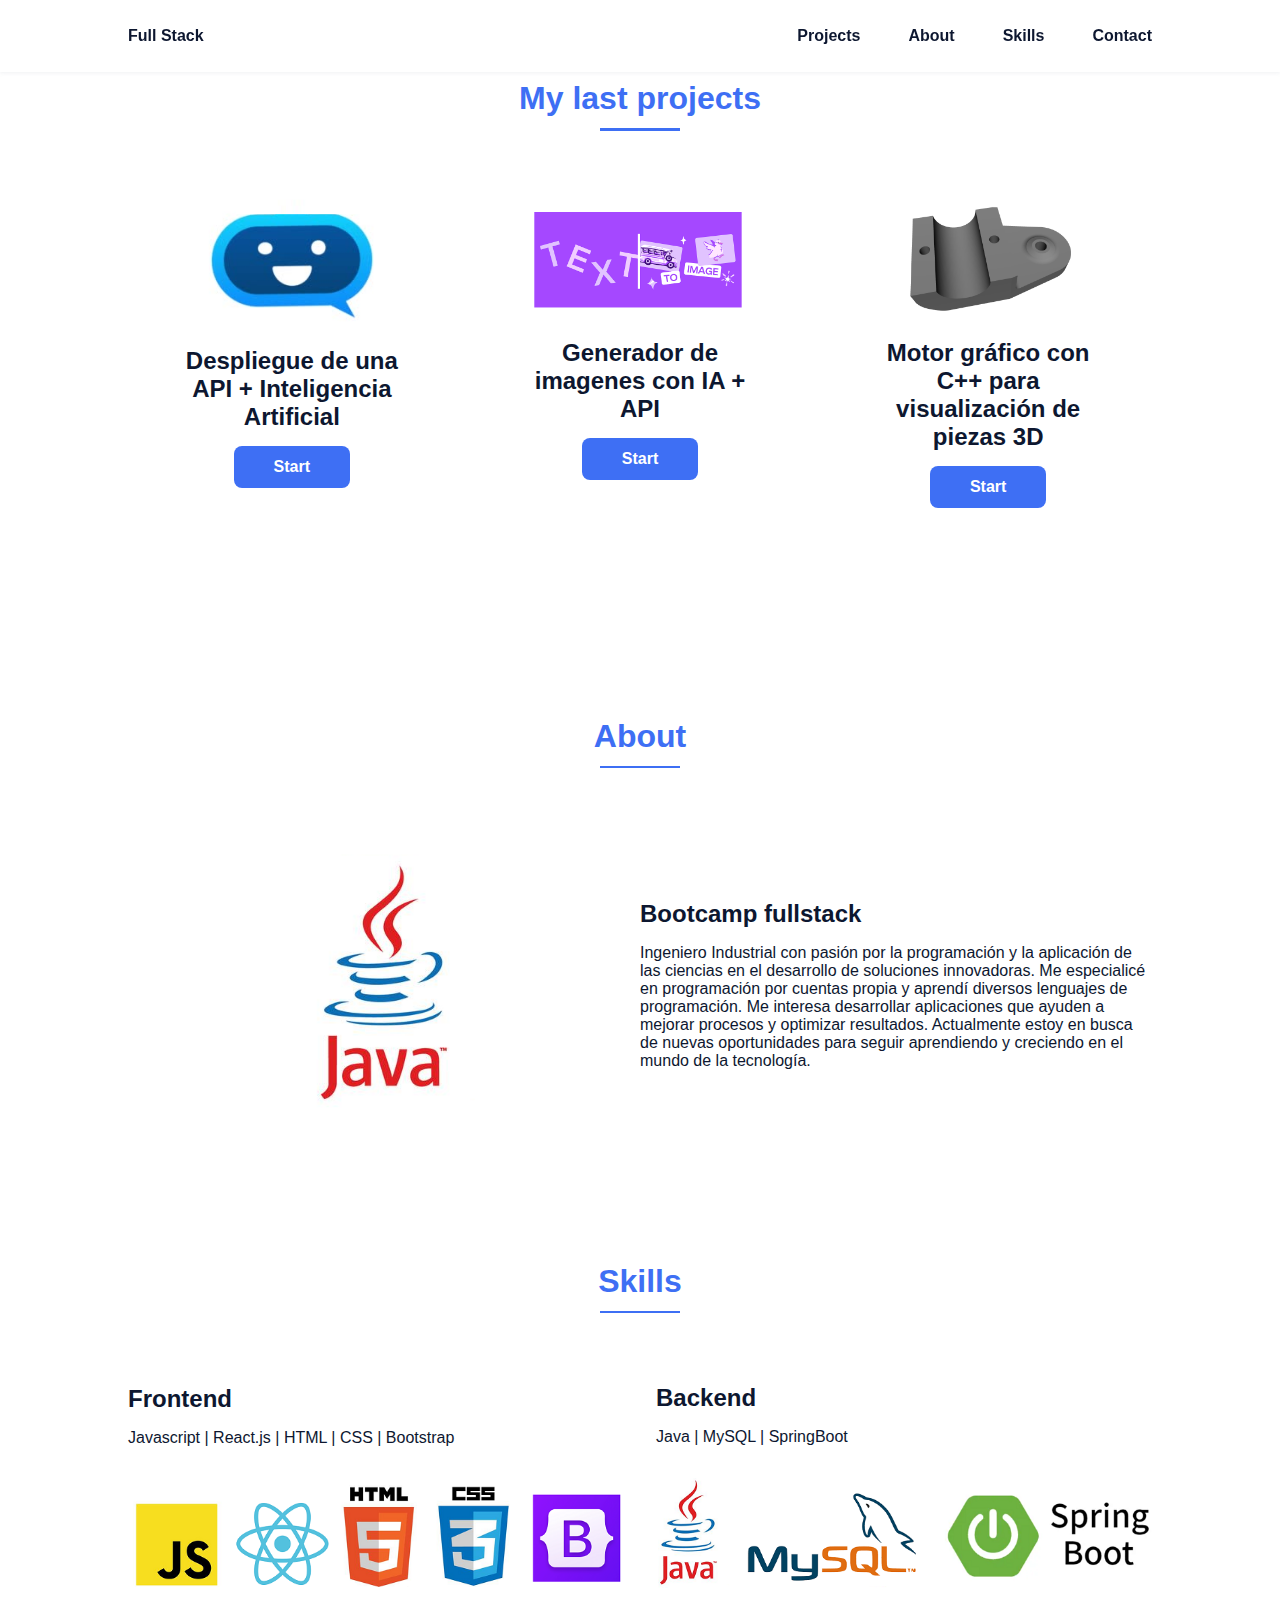
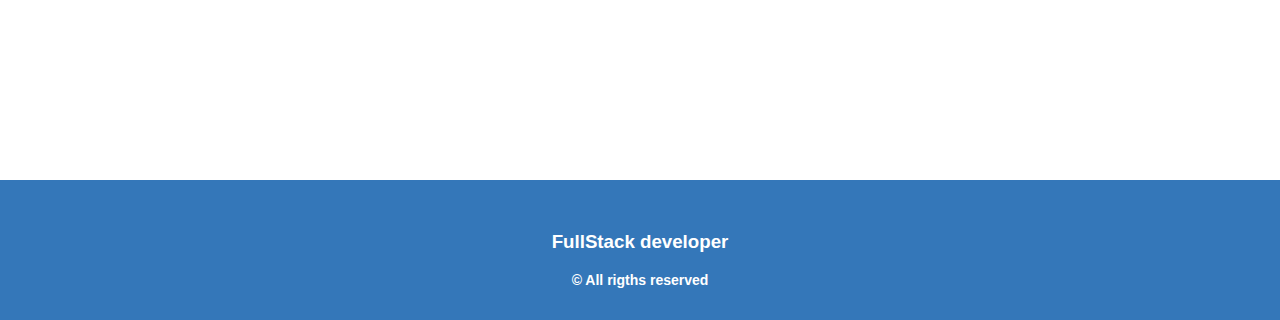
==== index.html @ 151db451 "Add files via upload" ====
<!DOCTYPE html>
<html lang="en">
    <head>
        <meta charset="UTF-8">
    <meta http-equiv="X-UA-Compatible" content="IE=edge">
    <meta name="viewport" content="width=device-width, initial-scale=1.0">
        
        <link rel="stylesheet" href="assets/css/styles.css">

        <title>John portfolio</title>
    </head>
    <body>
        <!--===== HEADER =====-->
        <header class="l-header">
            <nav class="nav bd-grid">
                <div>
                    <a href="index.html" class="nav__logo">Full Stack</a>
                </div>

                <div class="nav__menu" id="nav-menu">
                    <ul class="nav__list">
                        <li class="nav__item"><a href="#blog" class="nav__link">Projects</a></li> 
                        <li class="nav__item"><a href="#about" class="nav__link">About</a></li>
                        <li class="nav__item"><a href="#skills" class="nav__link">Skills</a></li>
                        <li class="nav__item"><a href="https://www.linkedin.com/in/johngp97" class="nav__link">Contact</a></li>
                    </ul>
                </div>

                <div class="nav__toggle" id="nav-toggle">
                    <i class='bx bx-menu'></i>
                </div>
            </nav>
        </header>


        <main class="l-main">

            <!----------------------My latest projects section----------------->
           
            <div class="container" id="blog">
                <section class="work section" id="work">
                  <h2 class="section-title" id="blog">My last projects</h2>
                  <div class="grid">
                        <div class="card">
                            <div class="card">
                                <div class="card_img">
                                    <img src="assets/img/project1.png">
                                </div>
                                <div class="card_body">
                                    <h2>Despliegue de una API + Inteligencia Artificial</h2>
                                    
                                </div>
                                <a href="project.html" class="button">Start</a>
                            </div>    
                        </div>
                        <div class="card">
                            <div class="card">
                                <div class="card_img">
                                    <img src="assets/img/project2.png">
                                </div>
                                <div class="card_body">
                                    <h2>Generador de imagenes con IA + API</h2>
                                </div>
                                <a href="project2.html" class="button">Start</a>
                            </div>    
                        </div>

                        <div class="card">
                            <div class="card">
                                <div class="card_img">
                                    <img src="assets/img/project3.png">
                                </div>
                                <div class="card_body">
                                    <h2>Motor gráfico con C++ para visualización de piezas 3D</h2>
                                </div>
                                <a href="project3.html" class="button">Start</a>
                            </div>    
                        </div>

                    </div>

                </section>
            </div>

            <!--===== ABOUT =====-->
            <section class="about section " id="about">
                <h2 class="section-title">About</h2>

                <div class="about__container bd-grid">
                    <div class="about__img">
                        <img src="assets/img/about.png" alt="">
                    </div>
                    
                    <div>
                        <h2 class="about__subtitle">Bootcamp fullstack</h2>
                        <p class="about__text"> 
                        Ingeniero Industrial con pasión por la programación y la aplicación de las ciencias en el desarrollo de soluciones
innovadoras. Me especialicé en programación por cuentas propia y aprendí diversos lenguajes de programación.
Me interesa desarrollar aplicaciones que ayuden a mejorar procesos y optimizar resultados.
Actualmente estoy en busca de nuevas oportunidades para seguir aprendiendo y creciendo en el mundo de la tecnología.
                    </div>                                   
                </div>
            </section>

            <!--===== SKILLS =====-->
            <section class="skills section" id="skills">
                <h2 class="section-title">Skills</h2><br><br>

                <div class="skills__container bd-grid">          
                    <div>
                        <h2 class="skills__subtitle">Frontend</h2>
                        <p class="skills__text">Javascript | React.js | HTML | CSS | Bootstrap</p>
                        <img src="assets/img/frontend.png">
                    </div>

                    <div>
                        <h2 class="skills__subtitle">Backend</h2>
                        <p class="skills__text">Java | MySQL | SpringBoot</p>
                        <img src="assets/img/backend.png">
                    </div>
                    
                </div>
            </section><br><br><br><br><br><br><br><br>

     
           

            
        </main>
        

        <!--===== FOOTER =====-->
        <footer class="footer">
            <h3>FullStack developer</h3>
            <p class="footer__copy">&#169 All rigths reserved</p>
        </footer>



    </body>
</html>
---- assets/css/styles.css ----
/*===== VARIABLES CSS =====*/
:root {
  --header-height: 3rem;
  --font-semi: 600;
  /*===== Colores =====*/
  /*Purple 260 - Red 355 - Blue 224 - Pink 340*/
  /* HSL color mode */
  --hue-color: 224;
  --first-color: hsl(var(--hue-color), 89%, 60%);
  --second-color: hsl(var(--hue-color), 56%, 12%);
  /*===== Fuente y tipografia =====*/
  --body-font: 'Poppins', sans-serif;
  --big-font-size: 2rem;
  --h2-font-size: 1.25rem;
  --normal-font-size: .938rem;
  --smaller-font-size: .75rem;
  /*===== Margenes =====*/
  --mb-2: 1rem;
  --mb-4: 2rem;
  --mb-5: 2.5rem;
  --mb-6: 3rem;
  /*===== z index =====*/
  --z-back: -10;
  --z-fixed: 100;
}

@media screen and (min-width: 968px) {
  :root {
    --big-font-size: 3.5rem;
    --h2-font-size: 2rem;
    --normal-font-size: 1rem;
    --smaller-font-size: .875rem;
  }
}

/*===== BASE =====*/
*, ::before, ::after {
  box-sizing: border-box;
}

html {
  scroll-behavior: smooth;
}

body {
  margin: var(--header-height) 0 0 0;
  font-family: var(--body-font);
  font-size: var(--normal-font-size);
  color: var(--second-color);
}

h1, h2, p {
  margin: 0;
}

ul {
  margin: 0;
  padding: 0;
  list-style: none;
}

a {
  text-decoration: none;
}

img {
  max-width: 100%;
  height: auto;
  display: block;
}

/*===== CLASS CSS ===== */
.section-title {
  position: relative;
  font-size: var(--h2-font-size);
  color: var(--first-color);
  margin-top: var(--mb-2);
  margin-bottom: var(--mb-4);
  text-align: center;
}

.section-title::after {
  position: absolute;
  content: '';
  width: 64px;
  height: 0.18rem;
  left: 0;
  right: 0;
  margin: auto;
  top: 2rem;
  background-color: var(--first-color);
}

.section {
  padding-top: 3rem;
  padding-bottom: 2rem;
}

/*===== LAYOUT =====*/
.bd-grid {
  max-width: 1024px;
  display: grid;
  margin-left: var(--mb-2);
  margin-right: var(--mb-2);
}

.l-header {
  width: 100%;
  position: fixed;
  top: 0;
  left: 0;
  z-index: var(--z-fixed);
  background-color: #fff;
  box-shadow: 0 1px 4px rgba(146, 161, 176, 0.15);
}

/*===== NAV =====*/
.nav {
  height: var(--header-height);
  display: flex;
  justify-content: space-between;
  align-items: center;
  font-weight: var(--font-semi);
}

@media screen and (max-width: 767px) {
  .nav__menu {
    position: fixed;
    top: var(--header-height);
    right: -100%;
    width: 80%;
    height: 100%;
    padding: 2rem;
    background-color: var(--second-color);
    transition: .5s;
  }
}

.nav__item {
  margin-bottom: var(--mb-4);
}

.nav__link {
  position: relative;
  color: #fff;
}

.nav__link:hover {
  position: relative;
}

.nav__link:hover::after {
  position: absolute;
  content: '';
  width: 100%;
  height: 0.18rem;
  left: 0;
  top: 2rem;
  background-color: var(--first-color);
}

.nav__logo {
  color: var(--second-color);
}

.nav__toggle {
  color: var(--second-color);
  font-size: 1.5rem;
  cursor: pointer;
}

/*Active menu*/
.active::after {
  position: absolute;
  content: '';
  width: 100%;
  height: 0.18rem;
  left: 0;
  top: 2rem;
  background-color: var(--first-color);
}

/*=== Show menu ===*/
.show {
  right: 0;
}

/*===== HOME =====*/
.home {
  position: relative;
  row-gap: 5rem;
  padding: 4rem 0 5rem;
}

.home__data {
  align-self: center;
}

.home__title {
  font-size: var(--big-font-size);
  margin-bottom: var(--mb-5);
}

.home__title-color {
  color: var(--first-color);
}

.home__social {
  display: flex;
  flex-direction: column;
}

.home__social-icon {
  width: max-content;
  margin-bottom: var(--mb-2);
  font-size: 1.5rem;
  color: var(--second-color);
}

.home__social-icon:hover {
  color: var(--first-color);
}

.home__img {
  position: absolute;
  right: 0;
  bottom: 0;
  width: 260px;
}

.home__blob {
  fill: var(--first-color);
}

.home__blob-img {
  width: 400px;
  height: 300px;
  
}

/*BUTTONS*/
.button {
  display: inline-block;
  background-color: var(--first-color);
  color: #fff;
  padding: .75rem 2.5rem;
  font-weight: var(--font-semi);
  border-radius: .5rem;
  transition: .3s;
}

.button:hover {
  box-shadow: 0px 10px 36px rgba(0, 0, 0, 0.15);
}

/* ===== ABOUT =====*/
.about__container {
  row-gap: 2rem;
  text-align: center;
}

.about__subtitle {
  margin-bottom: var(--mb-2);
}

.about__img {
  justify-self: center;
}

.about__img img {
  width: 200px;

  border-radius: .5rem;
}

/* ===== SKILLS =====*/
.skills__container {
  row-gap: 2rem;
  text-align: center;
}

.skills__subtitle {
  margin-bottom: var(--mb-2);
}

.skills__text {
  margin-bottom: var(--mb-4);
}

.skills__data {
  display: flex;
  justify-content: space-between;
  align-items: center;
  position: relative;
  font-weight: var(--font-semi);
  padding: .5rem 1rem;
  margin-bottom: var(--mb-4);
  border-radius: .5rem;
  box-shadow: 0px 4px 25px rgba(14, 36, 49, 0.15);
}

.skills__icon {
  font-size: 2rem;
  margin-right: var(--mb-2);
  color: var(--first-color);
}

.skills__names {
  display: flex;
  align-items: center;
}

.skills__bar {
  position: absolute;
  left: 0;
  bottom: 0;
  background-color: var(--first-color);
  height: .25rem;
  border-radius: .5rem;
  z-index: var(--z-back);
}

.skills__html {
  width: 95%;
}

.skills__css {
  width: 95%;
}

.skills__js {
  width: 95%;
}

/*
.skills__ux {
  width: 95%;
}
*/

.skills__img {
  border-radius: .5rem;
}

/* ===== WORK =====*/
.work__container {
  row-gap: 2rem;
}
work__container bd-grid{
    hover {
  background-color: yellow;
}
}
/*
.top-part{
    backface-visibility: visible;
    transition-property: all;
    box-decoration-break: slice;
}
*/

.work__img {
  box-shadow: 0px 4px 25px rgba(14, 36, 49, 0.15);
  border-radius: .5rem;
  overflow: hidden;
}

.work__img img {
  transition: 1s;
}

.work__img img:hover {
  transform: scale(1.1);
}

/* ===== CONTACT =====*/
.contact__input {
  width: 100%;
  font-size: var(--normal-font-size);
  font-weight: var(--font-semi);
  padding: 1rem;
  border-radius: .5rem;
  border: 1.5px solid var(--second-color);
  outline: none;
  margin-bottom: var(--mb-4);
}

.contact__button {
  display: block;
  border: none;
  outline: none;
  font-size: var(--normal-font-size);
  cursor: pointer;
  margin-left: auto;
}

/* ===== FOOTER =====*/
.footer {
  background-color: #3477b9;
  color: #fff;
  text-align: center;
  font-weight: var(--font-semi);
  padding: 2rem 0;
}

.footer__title {
  font-size: 2rem;
  margin-bottom: var(--mb-4);
}

.footer__social {
  margin-bottom: var(--mb-4);
}

.footer__icon {
  font-size: 1.5rem;
  color: #fff;
  margin: 0 var(--mb-2);
}

.footer__copy {
  font-size: var(--smaller-font-size);
}

/* ===== MEDIA QUERIES=====*/
@media screen and (max-width: 320px) {
  .home {
    row-gap: 2rem;
  }
  .home__img {
    width: 200px;
  }
}

@media screen and (min-width: 576px) {
  .home {
    padding: 4rem 0 2rem;
  }
  .home__social {
    padding-top: 0;
    padding-bottom: 2.5rem;
    flex-direction: row;
    align-self: flex-end;
  }
  .home__social-icon {
    margin-bottom: 0;
    margin-right: var(--mb-4);
  }
  .home__img {
    width: 300px;
    bottom: 25%;
  }
  .about__container {
    grid-template-columns: repeat(2, 1fr);
    align-items: center;
    text-align: initial;
  }
  .skills__container {
    grid-template-columns: .7fr;
    justify-content: center;
    column-gap: 1rem;
  }
  .work__container {
    grid-template-columns: repeat(2, 1fr);
    column-gap: 2rem;
    padding-top: 2rem;
  }
  .contact__form {
    width: 360px;
    padding-top: 2rem;
  }
  .contact__container {
    justify-items: center;
  }
}

@media screen and (min-width: 768px) {
  body {
    margin: 0;
  }
  .section {
    padding-top: 4rem;
    padding-bottom: 3rem;
  }
  .section-title {
    margin-bottom: var(--mb-6);
  }
  .section-title::after {
    width: 80px;
    top: 3rem;
  }
  .nav {
    height: calc(var(--header-height) + 1.5rem);
  }
  .nav__list {
    display: flex;
    padding-top: 0;
  }
  .nav__item {
    margin-left: var(--mb-6);
    margin-bottom: 0;
  }
  .nav__toggle {
    display: none;
  }
  .nav__link {
    color: var(--second-color);
  }
  .home {
    padding: 8rem 0 2rem;
  }
  .home__img {
    width: 400px;
    bottom: 10%;
  }
  .about__container {
    padding-top: 2rem;
  }
  .about__img img {
    width: 300px;
  }
  .skills__container {
    grid-template-columns: repeat(2, 1fr);
    column-gap: 2rem;
    align-items: center;
    text-align: initial;
  }
  .work__container {
    grid-template-columns: repeat(3, 1fr);
    column-gap: 2rem;
  }
}

@media screen and (min-width: 992px) {
  .bd-grid {
    margin-left: auto;
    margin-right: auto;
  }
  .home {
    padding: 10rem 0 2rem;
  }
  .home__img {
    width: 450px;
  }
}
.container {
    max-width: 70%;
    margin: 0 auto;
    height: 100%;
}

.grid {
    display: grid;
    grid-template-columns: 1fr 1fr 1fr;
    gap: 3%;
    margin: 5% 0;
}

.card {
    overflow: hidden;
    padding: 20px;
    background-color: #FFF;
    border-radius: 30px;
    text-align: center;
}


.card_img img {
    width: 100%;
    height: auto;
    border-radius: 20px;
}

.card_body {
    padding: 26px 20px 36px 20px;
}

.card_title {
    font-family: 'Merriweather',
        serif;
    font-weight: 900;
    text-transform: capitalize;

    font-size: 26px;
    padding-bottom: 20px;
}

.card_body p {
    font-weight: 400;
    font-size: 18px;
    line-height: 1.7;

}

p.card_author {
    font-size: 15px;
    padding-top: 15px;

}

p.card_author a {
    color: #1B1C34;
    font-style: italic;
}

p.card_author a:hover {
    font-weight: bold;
}

a.read_more {
    color: #FFF;
    font-size: 13px;
    text-decoration: none;
    letter-spacing: 1.1px;
    background: #0F1616;
    margin-top: 50px;
    padding: 24px 0px;
    border-radius: 15px;
    display: inline-block;
    width: 70%;
    transition: all .3s ease-in-out;
}

a.read_more:hover {
    box-shadow: 0px 1px 50px rgba(0, 0, 0, 0.15);
    background: #404040;
}

.link {
    position: fixed;
    background-color: #D12322;
    padding: 23px 40px;
    right: -106px;
    border-radius: 5px;
    top: 50%;
    transform: translateY(-50%);
    transform: rotate(-90deg);
    font-size: 18px;
    font-weight: 500;
    color: #FFF;
    text-decoration: none;
    text-transform: capitalize;
    transition: all .1s ease-in-out;
}

.link i {
    padding-left: 7px;
}

.link:hover {
    text-decoration: underline;
    background-color: black;
}

@media only screen and (max-width: 1441px) and (min-width: 1025px) {
    .container {
        max-width: 80%;
    }

    .grid {
        gap: 2%;
    }

    .card {
        padding: 15px;
    }

    .card_body {
        padding: 15px;
    }

    .card_title {
        font-size: 22px;
        padding-bottom: 14px;
    }

    .card_body p {
        font-size: 16px;
    }

    a.read_more {
        padding: 19px 0;
        width: 60%;
        font-size: 11px;
        margin-top: 30px;
    }

}

@media only screen and (max-width: 1024px) {

    .grid {
        grid-template-columns: 1fr;
        gap: 2%;
    }
}

@media only screen and (max-width: 425px) {
    .container {
        max-width: 90%;
    }

    .card {
        padding: 20px 10px;
    }

    .card_body {
        padding: 7px;
    }

    .card_title {
        font-size: 20px;
        padding-bottom: 7px;
    }

    .card_body p {
        font-size: 14px;
    }

    a.read_more {
        padding: 15px 0;
        margin-top: 20px;
    }

}

p {
    font-family: Arial, sans-serif;
}
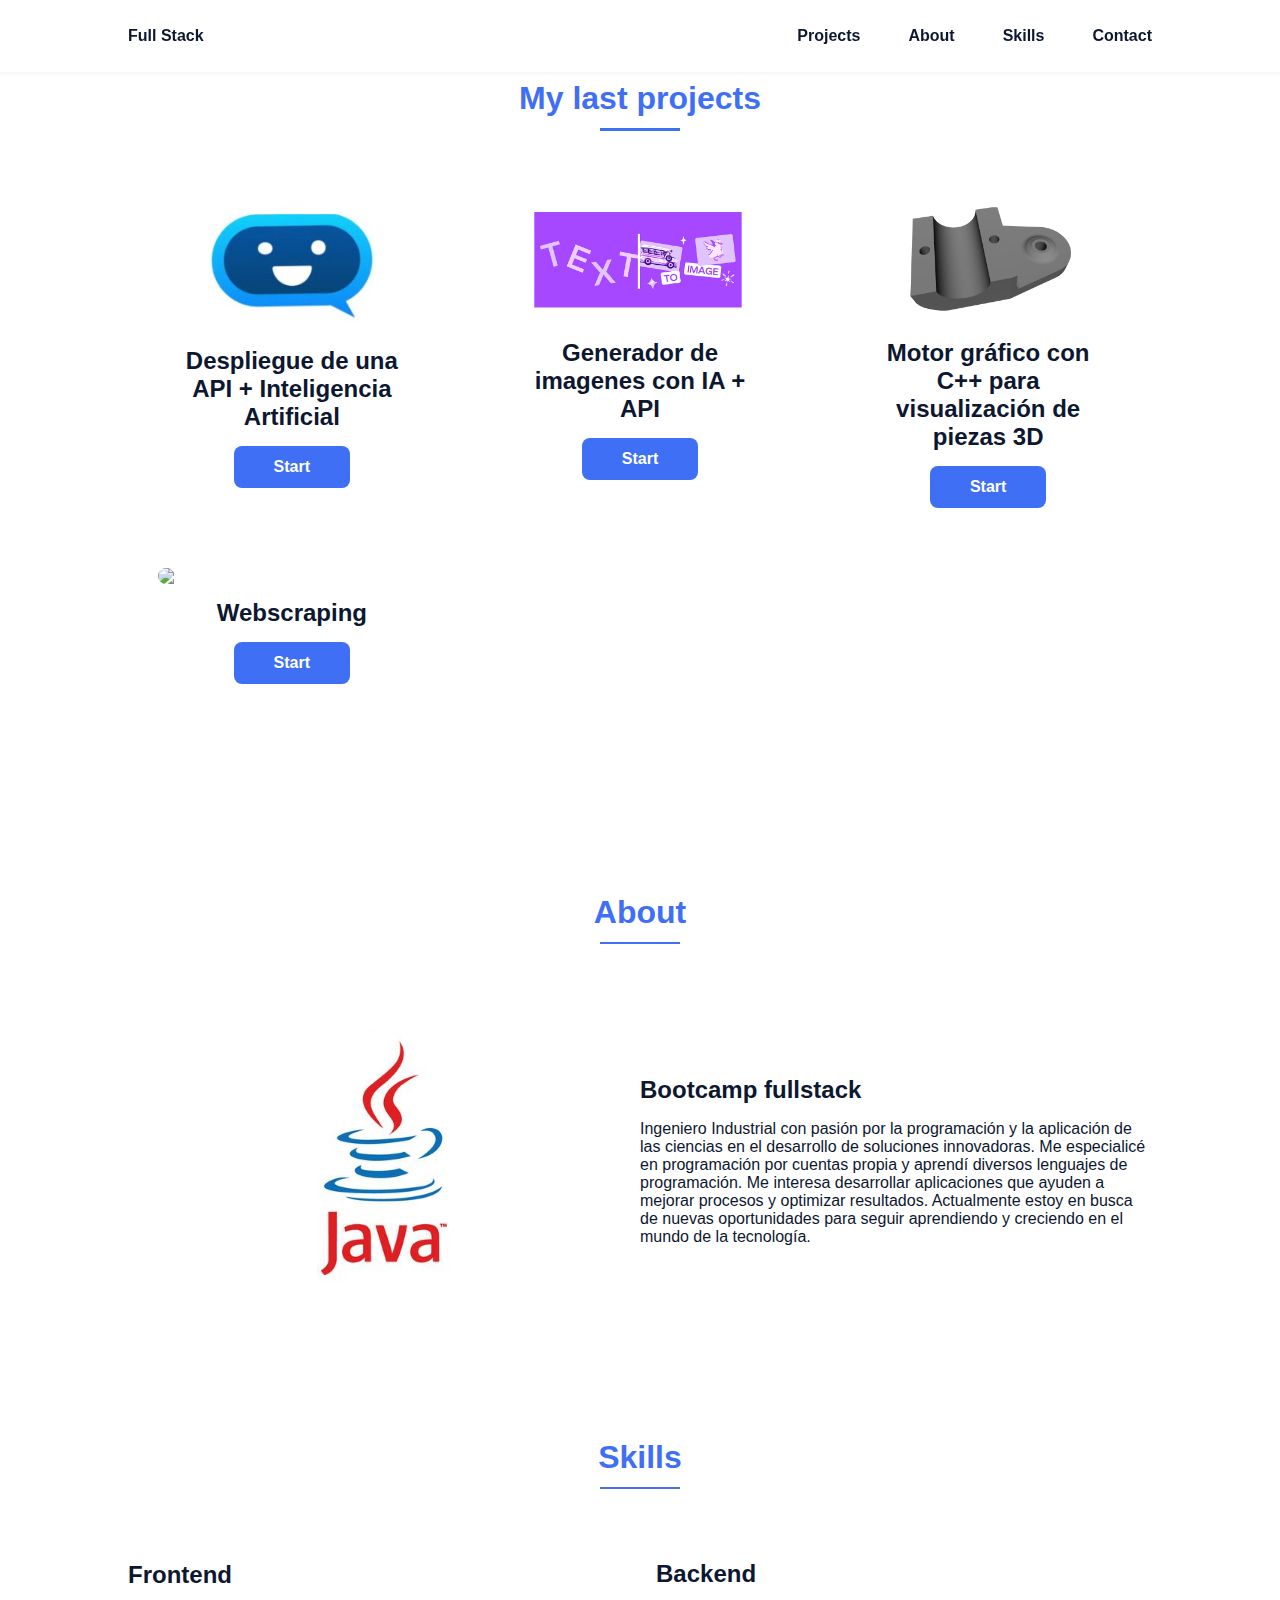
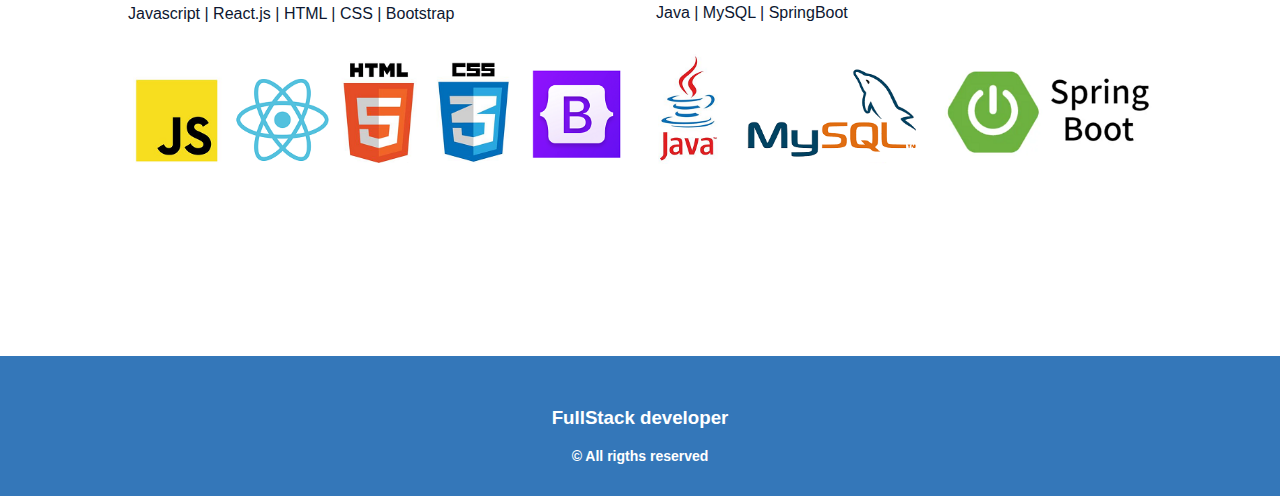
==== commit 33ec51f6: "Update index.html" ====
--- a/index.html
+++ b/index.html
@@ -77,6 +77,18 @@
                             </div>    
                         </div>
 
+                        <div class="card">
+                            <div class="card">
+                                <div class="card_img">
+                                    <img src="assets/img/project4.png">
+                                </div>
+                                <div class="card_body">
+                                    <h2>Webscraping</h2>
+                                </div>
+                                <a href="project4.html" class="button">Start</a>
+                            </div>    
+                        </div>
+
                     </div>
 
                 </section>
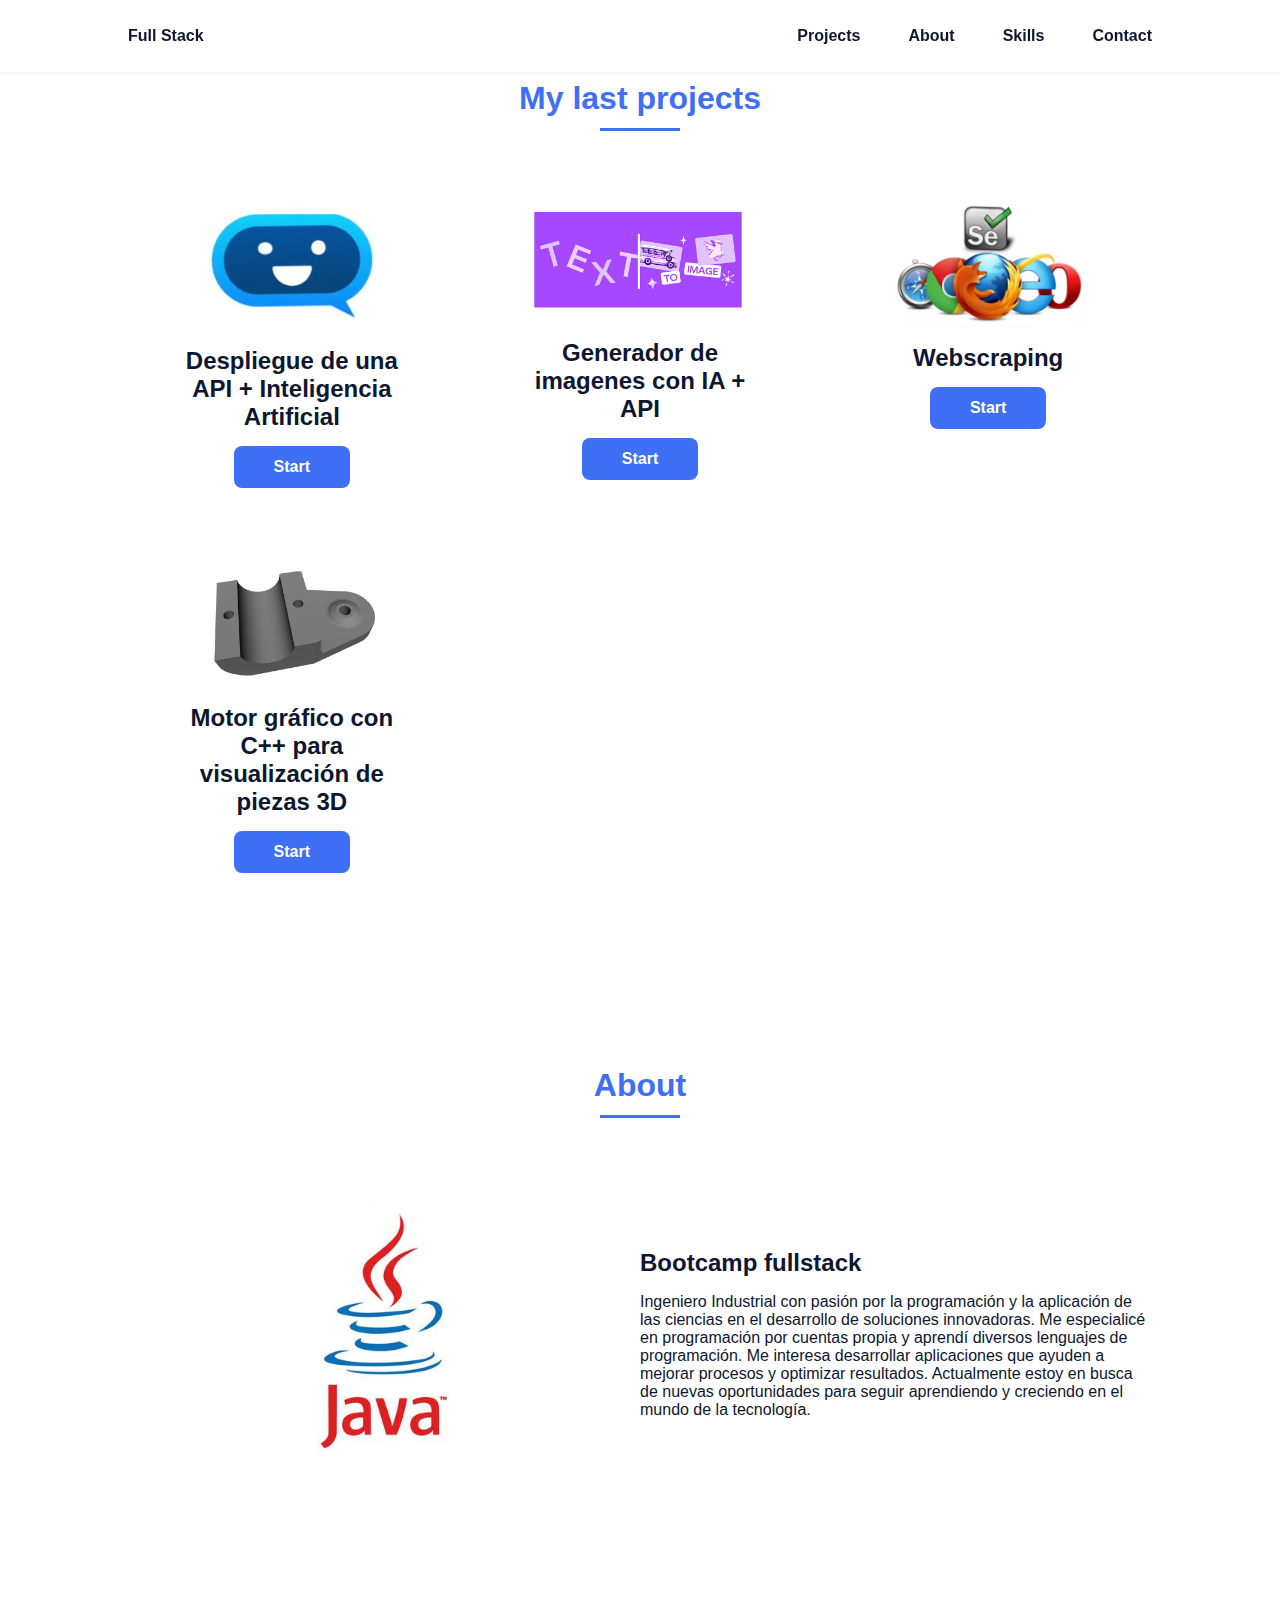
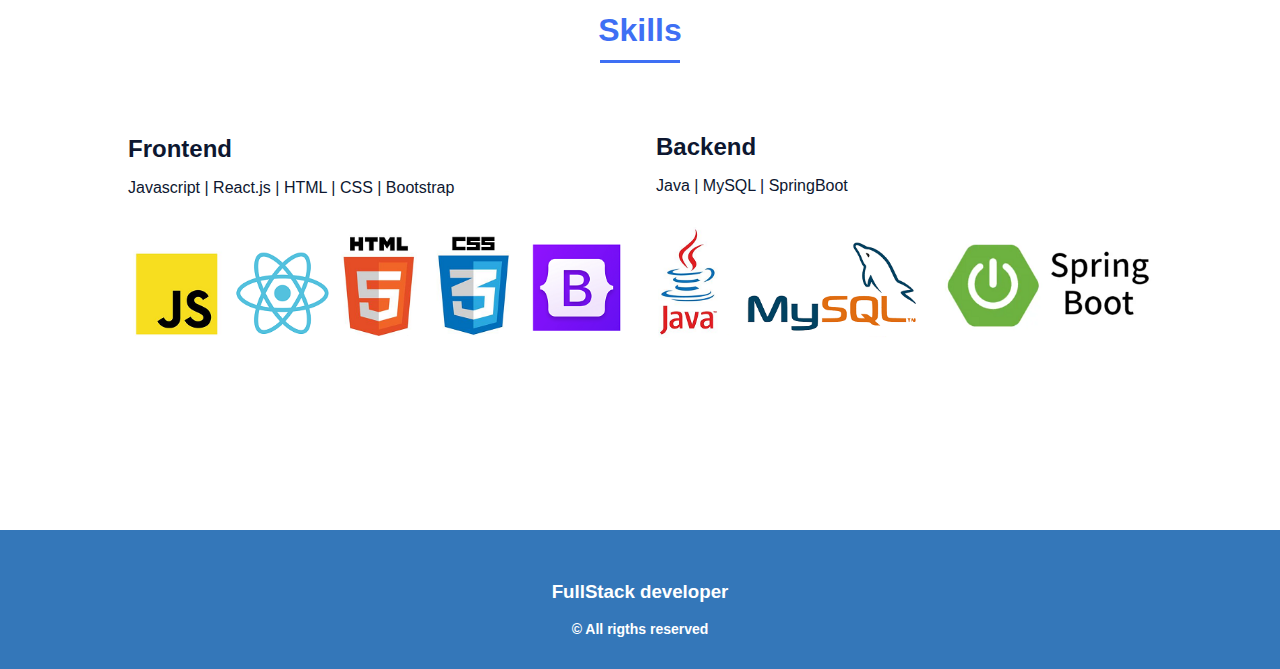
==== commit 53943e0c: "Update index.html" ====
--- a/index.html
+++ b/index.html
@@ -64,6 +64,18 @@
                                 <a href="project2.html" class="button">Start</a>
                             </div>    
                         </div>
+                      
+                      <div class="card">
+                            <div class="card">
+                                <div class="card_img">
+                                    <img src="assets/img/project4.png">
+                                </div>
+                                <div class="card_body">
+                                    <h2>Webscraping</h2>
+                                </div>
+                                <a href="project4.html" class="button">Start</a>
+                            </div>    
+                        </div>
 
                         <div class="card">
                             <div class="card">
@@ -77,17 +89,7 @@
                             </div>    
                         </div>
 
-                        <div class="card">
-                            <div class="card">
-                                <div class="card_img">
-                                    <img src="assets/img/project4.png">
-                                </div>
-                                <div class="card_body">
-                                    <h2>Webscraping</h2>
-                                </div>
-                                <a href="project4.html" class="button">Start</a>
-                            </div>    
-                        </div>
+                        
 
                     </div>
 
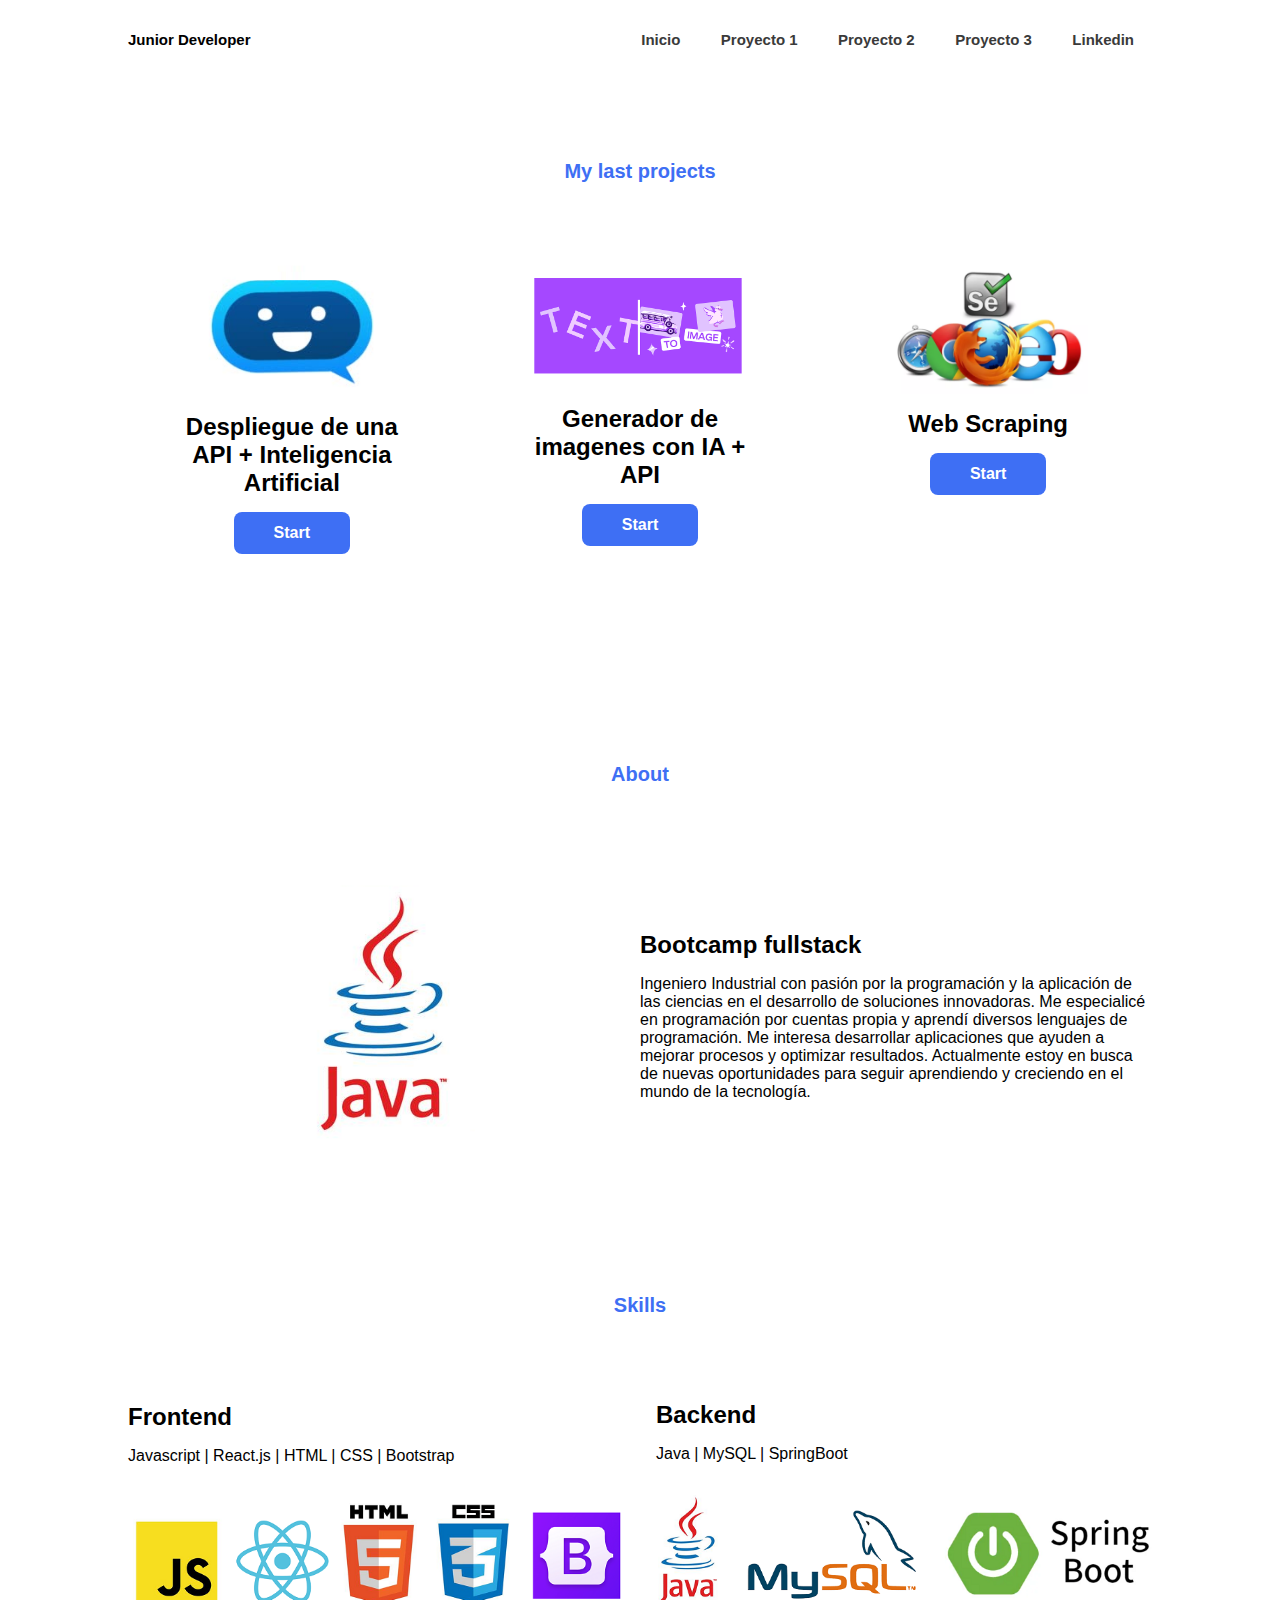
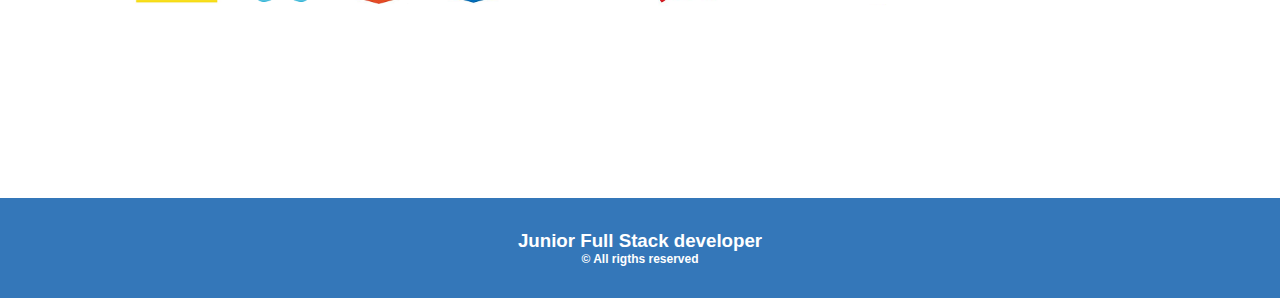
==== commit 11210ef2: "Add files via upload" ====
--- a/index.html
+++ b/index.html
@@ -2,35 +2,33 @@
 <html lang="en">
     <head>
         <meta charset="UTF-8">
-    <meta http-equiv="X-UA-Compatible" content="IE=edge">
-    <meta name="viewport" content="width=device-width, initial-scale=1.0">
+        <meta http-equiv="X-UA-Compatible" content="IE=edge">
+        <meta name="viewport" content="width=device-width, initial-scale=1.0">
         
+        <link rel="stylesheet" href="https://cdnjs.cloudflare.com/ajax/libs/font-awesome/5.13.0/css/all.min.css">
+        <link rel="stylesheet" href="assets/css/header.css">
+        <link rel="stylesheet" href="assets/css/footer.css">
         <link rel="stylesheet" href="assets/css/styles.css">
+        <link rel="icon" href="assets/favicon/favicon.ico" type="image/x-icon">
+
 
         <title>John portfolio</title>
     </head>
     <body>
-        <!--===== HEADER =====-->
-        <header class="l-header">
-            <nav class="nav bd-grid">
-                <div>
-                    <a href="index.html" class="nav__logo">Full Stack</a>
-                </div>
-
-                <div class="nav__menu" id="nav-menu">
-                    <ul class="nav__list">
-                        <li class="nav__item"><a href="#blog" class="nav__link">Projects</a></li> 
-                        <li class="nav__item"><a href="#about" class="nav__link">About</a></li>
-                        <li class="nav__item"><a href="#skills" class="nav__link">Skills</a></li>
-                        <li class="nav__item"><a href="https://www.linkedin.com/in/johngp97" class="nav__link">Contact</a></li>
-                    </ul>
-                </div>
-
-                <div class="nav__toggle" id="nav-toggle">
-                    <i class='bx bx-menu'></i>
-                </div>
-            </nav>
-        </header>
+        <nav>
+            <input type="checkbox" id="check">
+            <label for="check" class="checkbtn">
+                <i class="fas fa-bars"></i>
+            </label>
+            <label class="logo">Junior Developer</label>
+            <ul>
+                <li><a href="index.html">Inicio</a></li>
+                <li><a href="project.html">Proyecto 1</a></li>
+                <li><a href="project2.html">Proyecto 2</a></li>
+                <li><a href="project3.html">Proyecto 3</a></li>
+                <li><a href="https://linkedin.com/in/johngp97">Linkedin</a></li>
+            </ul>
+        </nav>
 
 
         <main class="l-main">
@@ -50,7 +48,7 @@
                                     <h2>Despliegue de una API + Inteligencia Artificial</h2>
                                     
                                 </div>
-                                <a href="project.html" class="button">Start</a>
+                                <a href="https://johnbigdata.netlify.app/project.html" class="button">Start</a>
                             </div>    
                         </div>
                         <div class="card">
@@ -61,19 +59,7 @@
                                 <div class="card_body">
                                     <h2>Generador de imagenes con IA + API</h2>
                                 </div>
-                                <a href="project2.html" class="button">Start</a>
-                            </div>    
-                        </div>
-                      
-                      <div class="card">
-                            <div class="card">
-                                <div class="card_img">
-                                    <img src="assets/img/project4.png">
-                                </div>
-                                <div class="card_body">
-                                    <h2>Webscraping</h2>
-                                </div>
-                                <a href="project4.html" class="button">Start</a>
+                                <a href="https://johnbigdata.netlify.app/project2.html" class="button">Start</a>
                             </div>    
                         </div>
 
@@ -83,13 +69,11 @@
                                     <img src="assets/img/project3.png">
                                 </div>
                                 <div class="card_body">
-                                    <h2>Motor gráfico con C++ para visualización de piezas 3D</h2>
+                                    <h2>Web Scraping</h2>
                                 </div>
-                                <a href="project3.html" class="button">Start</a>
+                                <a href="https://johnbigdata.netlify.app/project3.html" class="button">Start</a>
                             </div>    
                         </div>
-
-                        
 
                     </div>
 
@@ -145,7 +129,7 @@
 
         <!--===== FOOTER =====-->
         <footer class="footer">
-            <h3>FullStack developer</h3>
+            <h3>Junior Full Stack developer</h3>
             <p class="footer__copy">&#169 All rigths reserved</p>
         </footer>
 
--- a/assets/css/header.css
+++ b/assets/css/header.css
@@ -0,0 +1,118 @@
+
+*{
+    padding:0;
+    margin:0;
+    text-decoration:none;
+    list-style:none;
+    box-sizing:border-box;
+  }
+  
+  
+  body{
+    font-family: 'Poppins', sans-serif;
+  }
+  
+  nav{
+    background:rgb(255, 255, 255);
+    height:80px;
+    width:100%;
+  }
+  
+  .enlace{
+    position:absolute;
+    padding:20px 50px;
+  }
+  
+  label.logo{
+    color:rgb(0, 0, 0);
+    font-size:15px;
+    line-height:80px;
+    padding:0 10%;
+    font-weight:bold;
+  }
+  
+  nav ul{
+    float:right;
+    margin-right:10%;
+  }
+  
+  nav ul li{
+    display:inline-block;
+    line-height:80px;
+    margin:0 5px;
+  }
+  
+  nav ul li a{
+    color:rgb(58, 58, 58);
+    font-size:15px;
+    padding:7px 13px;
+    border-radius:3px;
+    font-weight:bold;
+  }
+  
+  li a.active, li a:hover{
+    background: rgb(177, 177, 177);
+    transition:.5s;
+  }
+  
+  .checkbtn{
+    font-size:20px;
+    color:rgb(0, 0, 0);
+    float:right;
+    line-height:80px;
+    margin-right:40px;
+    cursor:pointer;
+    display:none;
+  }
+  
+  #check{
+    display:none;
+  }
+  
+  
+  
+  
+  @media(max-width:850px){
+    .checkbtn{
+      display:block;
+    }
+    ul{
+      position:fixed;
+      width:100%;
+      height:100vh;
+      background:rgb(255, 255, 255);
+      top:80px;
+      left:-100%;
+      text-align:center;
+      transition:all .5s;
+    }
+  
+    nav ul li{
+      display:block;
+      margin:50px 0;
+      line-height:30px;
+    }
+  
+    nav ul li a{
+      font-size:15px;
+    }
+  
+    li a:hover, li a.active{
+      background:none;
+      color:rgb(82, 82, 255);
+    }
+  
+    #check:checked~ul{
+      left:0;
+    }
+  }
+  
+  
+  
+  
+  
+  
+  
+  
+  
+  --- a/assets/css/footer.css
+++ b/assets/css/footer.css
@@ -0,0 +1,28 @@
+/* ===== FOOTER =====*/
+.footer {
+    background-color: #3477b9;
+    color: #fff;
+    text-align: center;
+    font-weight: var(--font-semi);
+    padding: 2rem 0;
+  }
+  
+  .footer__title {
+    font-size: 2rem;
+    margin-bottom: var(--mb-4);
+  }
+  
+  .footer__social {
+    margin-bottom: var(--mb-4);
+  }
+  
+  .footer__icon {
+    font-size: 1.5rem;
+    color: #fff;
+    margin: 0 var(--mb-2);
+  }
+  
+  .footer__copy {
+    font-size: var(--smaller-font-size);
+  }
+  --- a/assets/css/styles.css
+++ b/assets/css/styles.css
@@ -25,14 +25,7 @@
   --z-fixed: 100;
 }
 
-@media screen and (min-width: 968px) {
-  :root {
-    --big-font-size: 3.5rem;
-    --h2-font-size: 2rem;
-    --normal-font-size: 1rem;
-    --smaller-font-size: .875rem;
-  }
-}
+
 
 /*===== BASE =====*/
 *, ::before, ::after {
@@ -43,12 +36,7 @@
   scroll-behavior: smooth;
 }
 
-body {
-  margin: var(--header-height) 0 0 0;
-  font-family: var(--body-font);
-  font-size: var(--normal-font-size);
-  color: var(--second-color);
-}
+
 
 h1, h2, p {
   margin: 0;
@@ -72,24 +60,11 @@
 
 /*===== CLASS CSS ===== */
 .section-title {
-  position: relative;
   font-size: var(--h2-font-size);
   color: var(--first-color);
   margin-top: var(--mb-2);
   margin-bottom: var(--mb-4);
   text-align: center;
-}
-
-.section-title::after {
-  position: absolute;
-  content: '';
-  width: 64px;
-  height: 0.18rem;
-  left: 0;
-  right: 0;
-  margin: auto;
-  top: 2rem;
-  background-color: var(--first-color);
 }
 
 .section {
@@ -113,77 +88,6 @@
   z-index: var(--z-fixed);
   background-color: #fff;
   box-shadow: 0 1px 4px rgba(146, 161, 176, 0.15);
-}
-
-/*===== NAV =====*/
-.nav {
-  height: var(--header-height);
-  display: flex;
-  justify-content: space-between;
-  align-items: center;
-  font-weight: var(--font-semi);
-}
-
-@media screen and (max-width: 767px) {
-  .nav__menu {
-    position: fixed;
-    top: var(--header-height);
-    right: -100%;
-    width: 80%;
-    height: 100%;
-    padding: 2rem;
-    background-color: var(--second-color);
-    transition: .5s;
-  }
-}
-
-.nav__item {
-  margin-bottom: var(--mb-4);
-}
-
-.nav__link {
-  position: relative;
-  color: #fff;
-}
-
-.nav__link:hover {
-  position: relative;
-}
-
-.nav__link:hover::after {
-  position: absolute;
-  content: '';
-  width: 100%;
-  height: 0.18rem;
-  left: 0;
-  top: 2rem;
-  background-color: var(--first-color);
-}
-
-.nav__logo {
-  color: var(--second-color);
-}
-
-.nav__toggle {
-  color: var(--second-color);
-  font-size: 1.5rem;
-  cursor: pointer;
-}
-
-/*Active menu*/
-.active::after {
-  position: absolute;
-  content: '';
-  width: 100%;
-  height: 0.18rem;
-  left: 0;
-  top: 2rem;
-  background-color: var(--first-color);
-}
-
-/*=== Show menu ===*/
-.show {
-  right: 0;
 }
 
 /*===== HOME =====*/
@@ -344,84 +248,7 @@
 }
 
 /* ===== WORK =====*/
-.work__container {
-  row-gap: 2rem;
-}
-work__container bd-grid{
-    hover {
-  background-color: yellow;
-}
-}
-/*
-.top-part{
-    backface-visibility: visible;
-    transition-property: all;
-    box-decoration-break: slice;
-}
-*/
-
-.work__img {
-  box-shadow: 0px 4px 25px rgba(14, 36, 49, 0.15);
-  border-radius: .5rem;
-  overflow: hidden;
-}
-
-.work__img img {
-  transition: 1s;
-}
-
-.work__img img:hover {
-  transform: scale(1.1);
-}
-
-/* ===== CONTACT =====*/
-.contact__input {
-  width: 100%;
-  font-size: var(--normal-font-size);
-  font-weight: var(--font-semi);
-  padding: 1rem;
-  border-radius: .5rem;
-  border: 1.5px solid var(--second-color);
-  outline: none;
-  margin-bottom: var(--mb-4);
-}
-
-.contact__button {
-  display: block;
-  border: none;
-  outline: none;
-  font-size: var(--normal-font-size);
-  cursor: pointer;
-  margin-left: auto;
-}
-
-/* ===== FOOTER =====*/
-.footer {
-  background-color: #3477b9;
-  color: #fff;
-  text-align: center;
-  font-weight: var(--font-semi);
-  padding: 2rem 0;
-}
-
-.footer__title {
-  font-size: 2rem;
-  margin-bottom: var(--mb-4);
-}
-
-.footer__social {
-  margin-bottom: var(--mb-4);
-}
-
-.footer__icon {
-  font-size: 1.5rem;
-  color: #fff;
-  margin: 0 var(--mb-2);
-}
-
-.footer__copy {
-  font-size: var(--smaller-font-size);
-}
+
 
 /* ===== MEDIA QUERIES=====*/
 @media screen and (max-width: 320px) {
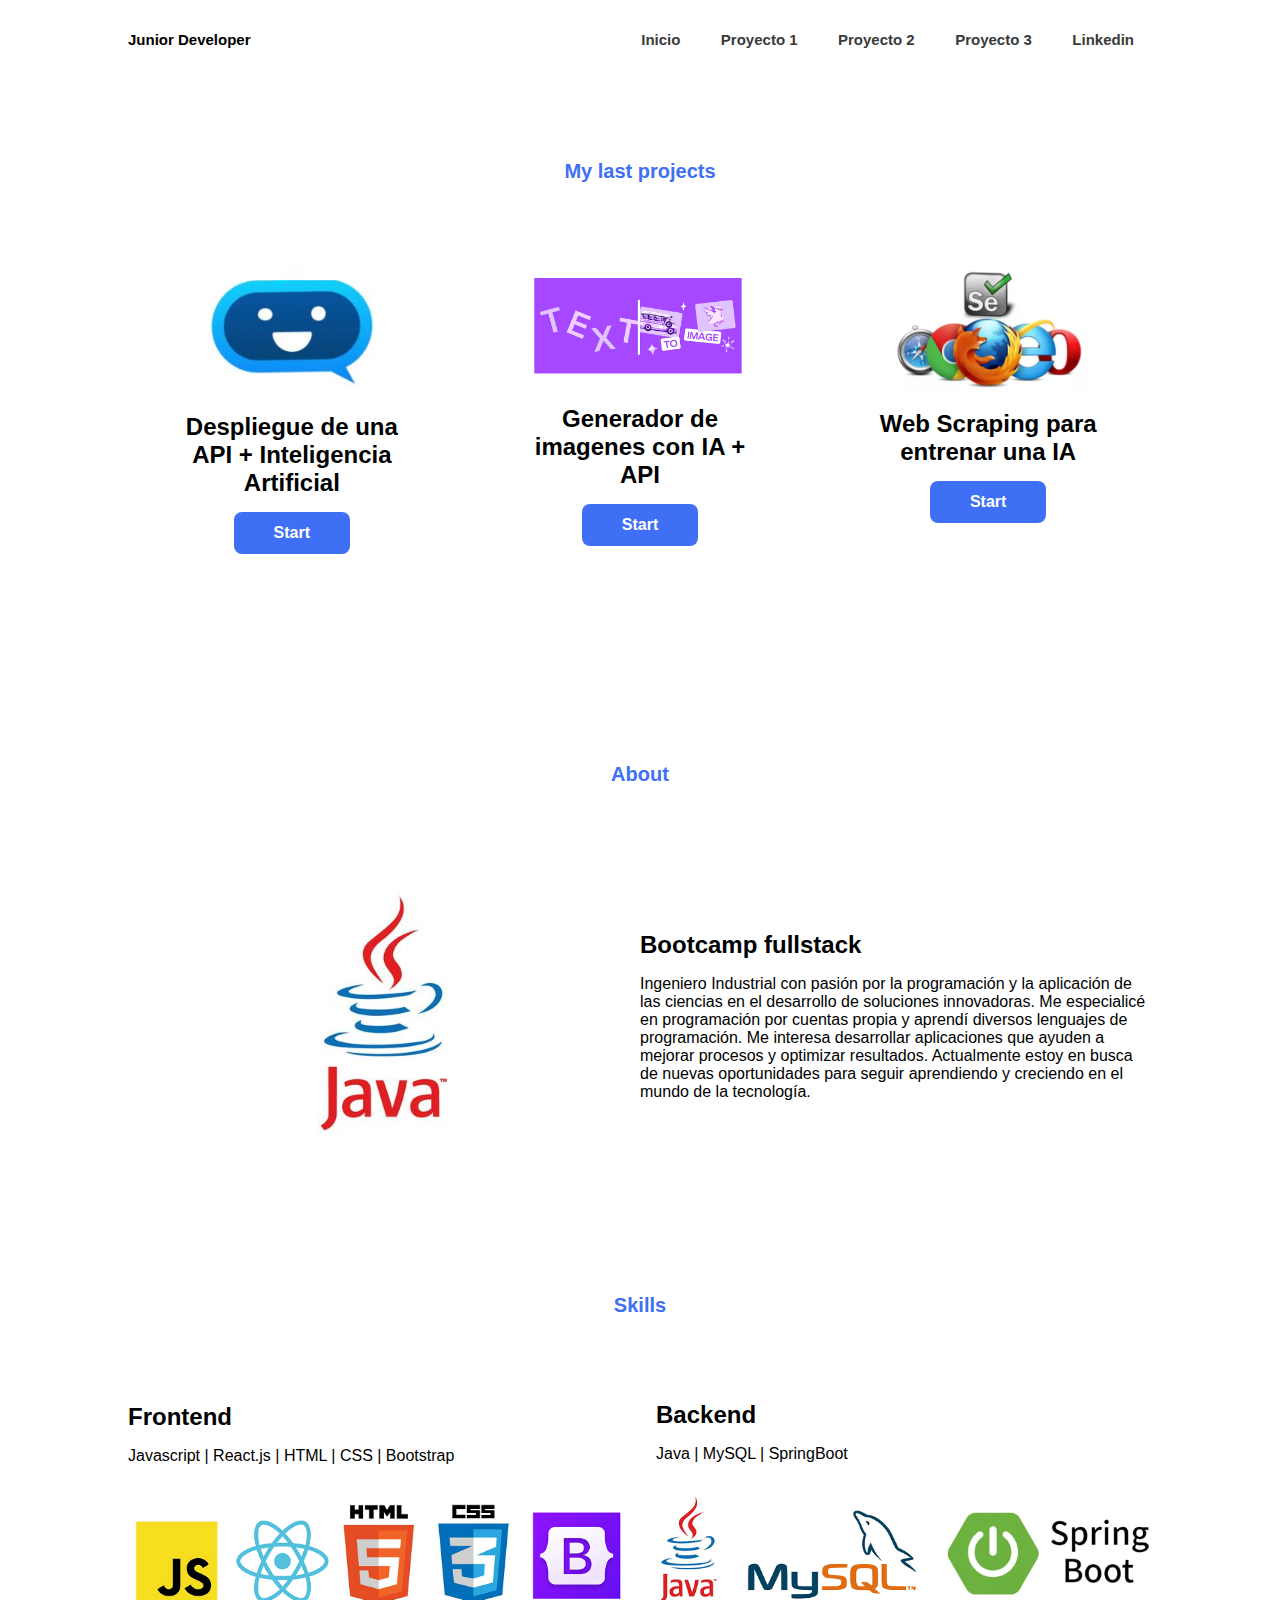
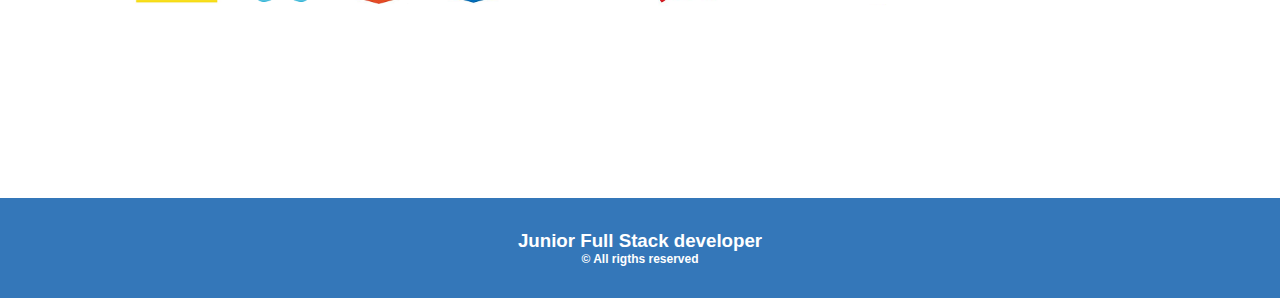
==== commit 47fa094f: "Update index.html" ====
--- a/index.html
+++ b/index.html
@@ -20,7 +20,9 @@
             <label for="check" class="checkbtn">
                 <i class="fas fa-bars"></i>
             </label>
-            <label class="logo">Junior Developer</label>
+            <a href="index.html">
+                <label class="logo">Junior Developer</label>
+            </a>
             <ul>
                 <li><a href="index.html">Inicio</a></li>
                 <li><a href="project.html">Proyecto 1</a></li>
@@ -48,7 +50,7 @@
                                     <h2>Despliegue de una API + Inteligencia Artificial</h2>
                                     
                                 </div>
-                                <a href="https://johnbigdata.netlify.app/project.html" class="button">Start</a>
+                                <a href="project.html" class="button">Start</a>
                             </div>    
                         </div>
                         <div class="card">
@@ -59,7 +61,7 @@
                                 <div class="card_body">
                                     <h2>Generador de imagenes con IA + API</h2>
                                 </div>
-                                <a href="https://johnbigdata.netlify.app/project2.html" class="button">Start</a>
+                                <a href="project2.html" class="button">Start</a>
                             </div>    
                         </div>
 
@@ -69,9 +71,9 @@
                                     <img src="assets/img/project3.png">
                                 </div>
                                 <div class="card_body">
-                                    <h2>Web Scraping</h2>
+                                    <h2>Web Scraping para entrenar una IA</h2>
                                 </div>
-                                <a href="https://johnbigdata.netlify.app/project3.html" class="button">Start</a>
+                                <a href="project3.html" class="button">Start</a>
                             </div>    
                         </div>
 
--- a/assets/css/header.css
+++ b/assets/css/header.css
@@ -16,6 +16,11 @@
     background:rgb(255, 255, 255);
     height:80px;
     width:100%;
+
+    position: sticky;
+    top: 0;
+    background-color: #ffffff;
+    z-index: 9999;
   }
   
   .enlace{
@@ -111,8 +116,3 @@
   
   
   
-  
-  
-  
-  
-  